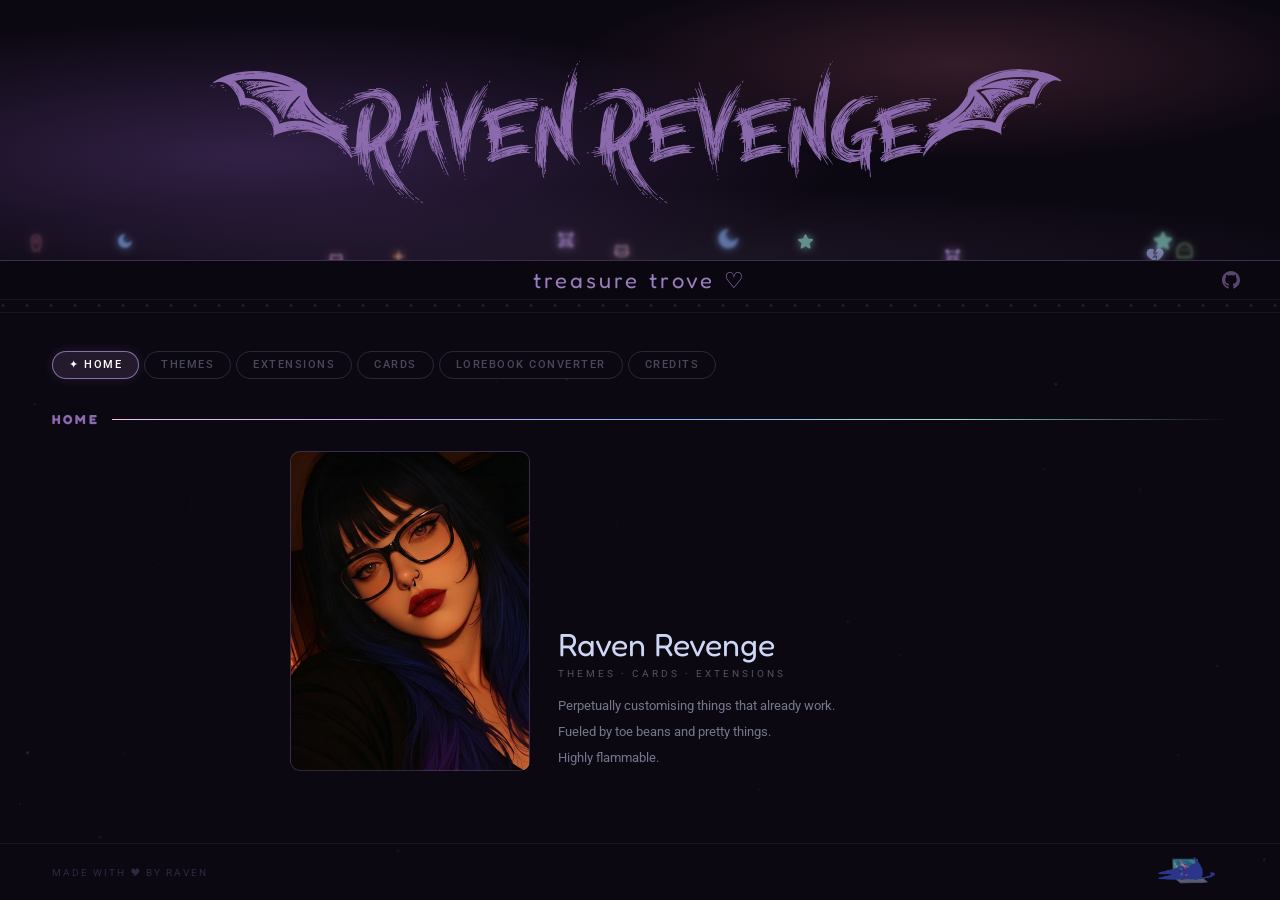
==== index.html @ 283c8314 "Add files via upload" ====
<!DOCTYPE html>
<html lang="en">
<head>
<meta charset="UTF-8">
<meta name="viewport" content="width=device-width, initial-scale=1.0">
<title>Raven Revenge</title>
<link href="https://fonts.googleapis.com/css2?family=Roboto:wght@300;400;500&family=Fredoka+One&display=swap" rel="stylesheet">
  <link rel="stylesheet" href="style.css">
</head>
<body>
<canvas id="bgcanvas" aria-hidden="true"></canvas>
<a href="#main-content" class="skip-link">Skip to content</a>
<div class="page">

  <div class="banner">
    <div class="banner-bg"></div>
    <div id="skull-wrap"></div>
    <div class="banner-title" id="banner-title">(Raven Revenge)<div class="vhs-a" id="bt-vhs-a">(Raven Revenge)</div><div class="vhs-b" id="bt-vhs-b">(Raven Revenge)</div></div>
  </div>

  <div class="namebar">
    <div class="name-title">treasure trove ♡</div>
    <div class="name-socials">
      <a href="https://github.com/ravenrevenge" target="_blank" title="GitHub" aria-label="GitHub">
        <svg xmlns="http://www.w3.org/2000/svg" width="18" height="18" viewBox="0 0 24 24" fill="currentColor"><path d="M12 0c-6.626 0-12 5.373-12 12 0 5.302 3.438 9.8 8.207 11.387.599.111.793-.261.793-.577v-2.234c-3.338.726-4.033-1.416-4.033-1.416-.546-1.387-1.333-1.756-1.333-1.756-1.089-.745.083-.729.083-.729 1.205.084 1.839 1.237 1.839 1.237 1.07 1.834 2.807 1.304 3.492.997.107-.775.418-1.305.762-1.604-2.665-.305-5.467-1.334-5.467-5.931 0-1.311.469-2.381 1.236-3.221-.124-.303-.535-1.524.117-3.176 0 0 1.008-.322 3.301 1.23.957-.266 1.983-.399 3.003-.404 1.02.005 2.047.138 3.006.404 2.291-1.552 3.297-1.23 3.297-1.23.653 1.653.242 2.874.118 3.176.77.84 1.235 1.911 1.235 3.221 0 4.609-2.807 5.624-5.479 5.921.43.372.823 1.102.823 2.222v3.293c0 .319.192.694.801.576 4.765-1.589 8.199-6.086 8.199-11.386 0-6.627-5.373-12-12-12z"/></svg>
      </a>
    </div>
  </div>

  <div class="dots"></div>

  <main id="main-content">
    <div class="tabs">
      <button class="tab-btn active" onclick="go('home',this)" aria-current="page">✦ Home</button>
      <button class="tab-btn" onclick="go('themes',this)">Themes</button>
      <button class="tab-btn" onclick="go('extensions',this)">Extensions</button>
      <button class="tab-btn" onclick="go('cards',this)">Cards</button>
      <a class="tab-btn" href="https://ravenrevenge.github.io/lorebook-converter" target="_blank">Lorebook Converter</a>
      <button class="tab-btn" onclick="go('credits',this)">Credits</button>
    </div>
    <select class="tab-select" onchange="goSelect(this)" aria-label="Navigation">
      <option value="home">✦ home</option>
      <option value="themes">Themes</option>
      <option value="extensions">Extensions</option>
      <option value="cards">Cards</option>
      <option value="credits">Credits</option>
    </select>

    <!-- HOME -->
    <div class="tab-panel active" id="p-home">
      <div class="sh"><h2>home</h2><div class="sh-line"></div></div>
      <div class="home-wrap">
        <div class="home-avatar-ph"></div>
        <div>
          <div class="home-name">Raven Revenge</div>
          <div class="home-sub">themes · cards · extensions</div>
          <div class="home-body">
            Perpetually customising things that already work.<br>
            Fueled by toe beans and pretty things.<br>
            Highly flammable.
          </div>
        </div>
      </div>
    </div>

    <!-- THEMES -->
    <div class="tab-panel" id="p-sillytavern">
      <div class="sh"><h2>themes</h2><div class="sh-line"></div></div>
      <div class="gallery">
        <div class="gc-wrap">
          <div class="gc">
            <div class="gc-img-wrap"><img class="gc-img" src="assets/screenshots/purple-clouds.png" alt="Purple Clouds theme screenshot" onerror="this.parentElement.innerHTML='<div class=gc-empty>🌸</div>'" alt="Purple Clouds"></div>
            <div class="gc-body">
              <div class="gc-name">Purple Clouds</div>
              <div class="gc-desc">Inspired by Sailor Moon and purple tones.</div>
              <div class="gc-foot"><a class="gc-link" href="https://github.com/ravenrevenge/SillyTavern-PurpleCloudsTheme" target="_blank">github ↗</a></div>
            </div>
          </div>
        </div>
        <div class="gc-wrap">
          <div class="gc">
            <div class="gc-img-wrap"><img class="gc-img" src="assets/screenshots/catppuccin-nights.png" alt="Purple Clouds theme screenshot" onerror="this.parentElement.innerHTML='<div class=gc-empty>🌙</div>'" alt="Catppuccin Nights"></div>
            <div class="gc-body">
              <div class="gc-name">Catppuccin Nights</div>
              <div class="gc-desc">Dark theme based on Catppuccin Mocha colours.</div>
              <div class="gc-foot"><a class="gc-link" href="https://github.com/ravenrevenge/SillyTavern-CatppuccinNightsTheme" target="_blank">github ↗</a></div>
            </div>
          </div>
        </div>
        <div class="gc-wrap">
          <div class="gc">
            <div class="gc-empty">🩸</div>
            <div class="gc-body">
              <div class="gc-name">Bloody Valentine</div>
              <div class="gc-desc">Goth theme based on burgundy and deep purple colours.</div>
            </div>
          </div>
        </div>
      </div>
    </div>

    <!-- EXTENSIONS -->
    <div class="tab-panel" id="p-extensions">
      <div class="sh"><h2>extensions</h2><div class="sh-line"></div></div>
      <div class="gallery">
        <div class="gc-wrap">
          <div class="gc">
            <div class="gc-img-wrap"><img class="gc-img" src="assets/screenshots/avatar-banner.png" alt="Avatar Banner extension screenshot" onerror="this.parentElement.innerHTML='<div class=gc-empty>🖼</div>'" alt="Avatar Banner"></div>
            <div class="gc-body">
              <div class="gc-name">Avatar Banner</div>
              <div class="gc-desc">Add custom banner images to character avatars in chat.</div>
              <div class="gc-foot"><a class="gc-link" href="https://github.com/ravenrevenge/SillyTavern-AvatarBanner" target="_blank">github ↗</a></div>
            </div>
          </div>
        </div>
        <div class="gc-wrap">
          <div class="gc">
            <div class="gc-img-wrap"><img class="gc-img" src="assets/screenshots/character-name.png" alt="Character Name extension screenshot" onerror="this.parentElement.innerHTML='<div class=gc-empty>✏️</div>'" alt="Character Name"></div>
            <div class="gc-body">
              <div class="gc-name">Character Name</div>
              <div class="gc-desc">Customize character names in chat and the {{char}} macro.</div>
              <div class="gc-foot"><a class="gc-link" href="https://github.com/ravenrevenge/SillyTavern-CharacterName" target="_blank">github ↗</a></div>
            </div>
          </div>
        </div>
      </div>
    </div>

    <!-- CARDS -->
    <div class="tab-panel" id="p-cards">
      <div class="sh"><h2>Cards</h2><div class="sh-line"></div></div>
      <div class="soon"><span>💀</span>coming soon.</div>
    </div>

    <!-- CREDITS -->
    <div class="tab-panel" id="p-credits">
      <div class="sh"><h2>credits</h2><div class="sh-line"></div></div>
      <div class="home-wrap">
        <ul class="home-body">
          <li>Font Nightcode from Dafont</li>
          
        </ul>
      </div>
    </div>

  </main>

  <footer>
    <span class="foot-t">made with 🎔 by Raven</span>
    <div class="foot-gif"><img src="assets/src/Cat%20Computer%20Sticker%20by%20Fern.gif" onerror="this.style.display='none'" alt=""></div>
  </footer>

</div>
  <script src="script.js"></script>
</body>
</html>
---- style.css ----
.skip-link{position:absolute;top:-100%;left:0;padding:8px 16px;background:var(--mauve);color:#0c0812;font-size:14px;z-index:9999;border-radius:0 0 8px 0;}
.skip-link:focus{top:0;}

@font-face {
  font-family: 'Nightcore';
  src: url('assets/src/Nightcore.ttf') format('truetype');
}
@property --a { syntax: '<angle>'; initial-value: 0deg; inherits: false; }
*,*::before,*::after{box-sizing:border-box;margin:0;padding:0}
img{display:block;max-width:100%}
a{color:inherit;text-decoration:none}
button{cursor:pointer;background:none;border:none;font:inherit;color:inherit}

:root{
  --bg:#0c0812;--bg2:#130f1e;--bg3:#1a1428;
  --mauve:#cba6f7;
  --teal:#94e2d5;
  --text:#cdd6f4;
}

html,body{min-height:100%;background:var(--bg);cursor:url("data:image/svg+xml,%3Csvg xmlns='http://www.w3.org/2000/svg' width='20' height='20' viewBox='0 0 20 20'%3E%3Ccircle cx='10' cy='10' r='4' fill='%23cba6f7' opacity='.7'/%3E%3C/svg%3E") 10 10, crosshair;}
body{font-family:'Roboto',sans-serif;color:var(--text);overflow-x:hidden;}

@keyframes border-spin{to{--a:360deg}}
@keyframes bgpulse{from{opacity:.6}to{opacity:1}}
@keyframes panelin{from{opacity:0;transform:translateY(6px)}to{opacity:1;transform:translateY(0)}}


@keyframes tab-bounce{0%,100%{transform:scale(1)}40%{transform:scale(.94)}70%{transform:scale(1.04)}}
@keyframes skullfloat{0%{transform:translateY(0) rotate(-8deg);opacity:0}10%{opacity:.7}90%{opacity:.5}100%{transform:translateY(-90px) rotate(8deg);opacity:0}}

#bgcanvas{position:fixed;inset:0;z-index:0;pointer-events:none;}
.page{position:relative;z-index:1;display:flex;flex-direction:column;min-height:100vh;}

/* BANNER */
.banner{
  position:relative;width:100%;height:clamp(160px,22vw,260px);
  overflow:hidden;background:var(--bg);flex-shrink:0;
  display:flex;align-items:center;justify-content:center;
}
.banner-bg{
  position:absolute;inset:0;
  background:
    radial-gradient(ellipse 70% 80% at 20% 60%, rgba(122,79,168,0.35) 0%, transparent 65%),
    radial-gradient(ellipse 50% 60% at 75% 25%, rgba(196,96,122,0.22) 0%, transparent 60%),
    radial-gradient(ellipse 80% 40% at 50% 100%, rgba(180,143,216,0.1) 0%, transparent 70%);
  animation:bgpulse 8s ease-in-out infinite alternate;
}
#skull-wrap{position:absolute;inset:0;pointer-events:none;overflow:hidden;}
.banner-title{
  position:relative;z-index:2;
  font-family:'Nightcore',sans-serif;
  font-size:clamp(3.5rem,10vw,6rem);
  color:#8b6aad;
  pointer-events:none;
  letter-spacing:2px;
}
.banner-title .vhs-a,
.banner-title .vhs-b{
  position:absolute;inset:0;
  font-family:'Nightcore',sans-serif;
  font-size:inherit;letter-spacing:2px;
  pointer-events:none;
  opacity:0;
  text-align:center;
}
.banner-title .vhs-a{color:#cba6f7;}
.banner-title .vhs-b{color:#94e2d5;}
@keyframes vhs-a{
  0%  {opacity:1;clip-path:polygon(0 15%,100% 15%,100% 38%,0 38%);transform:translateX(-7px)}
  33% {opacity:1;clip-path:polygon(0 62%,100% 62%,100% 82%,0 82%);transform:translateX(5px)}
  66% {opacity:1;clip-path:polygon(0 30%,100% 30%,100% 50%,0 50%);transform:translateX(-4px)}
  100%{opacity:0;clip-path:polygon(0 0,100% 0,100% 100%,0 100%);transform:translate(0)}
}
@keyframes vhs-b{
  0%  {opacity:1;clip-path:polygon(0 38%,100% 38%,100% 62%,0 62%);transform:translateX(7px)}
  33% {opacity:1;clip-path:polygon(0 10%,100% 10%,100% 28%,0 28%);transform:translateX(-5px)}
  66% {opacity:1;clip-path:polygon(0 55%,100% 55%,100% 75%,0 75%);transform:translateX(4px)}
  100%{opacity:0;clip-path:polygon(0 0,100% 0,100% 100%,0 100%);transform:translate(0)}
}
.banner-title .vhs-a.go{animation:vhs-a 0.7s ease-out forwards;}
.banner-title .vhs-b.go{animation:vhs-b 0.7s ease-out forwards;}

/* NAMEBAR */
.namebar{
  display:flex;
  align-items:center;
  padding:10px clamp(14px,4vw,40px);
  background:rgba(12,8,18,.98);
  border-top:1px solid rgba(203,166,247,.25);
  border-bottom:1px solid rgba(203,166,247,.08);
  flex-shrink:0;
  position:relative;
}
.name-title{
  position:absolute;
  left:50%;
  transform:translateX(-50%);
  font-family:'Fredoka One',cursive;
  font-size:clamp(1rem,2.5vw,1.375rem);
  letter-spacing:3px;
  color:rgba(203,166,247,.75);
  white-space:nowrap;
}

.name-socials{
  display:flex;
  gap:14px;
  align-items:center;
  margin-left:auto;
}

.name-socials a{
  color:rgba(203,166,247,.4);
  display:flex;
  align-items:center;
  transition:color .18s;
}

.name-socials a:hover{
  color:var(--mauve);
}

/* DOTS */
.dots{
  height:13px;
  background:var(--bg);
  border-bottom:1px solid rgba(203,166,247,.07);
  overflow:hidden;
  position:relative;
  flex-shrink:0;
}

.dots::after{
  content:'✦ · ✦ · ✦ · ✦ · ✦ · ✦ · ✦ · ✦ · ✦ · ✦ · ✦ · ✦ · ✦ · ✦ · ✦ · ✦ · ✦ · ✦ · ✦ · ✦ · ✦ · ✦ · ✦ · ✦ · ✦ · ✦ · ✦ · ✦ · ✦ · ✦ · ✦ · ✦ · ✦ · ✦ · ✦ · ✦ · ✦ · ✦ · ✦ · ✦ · ✦ · ✦ · ✦ · ✦ · ✦ · ✦ · ✦ · ✦ · ✦ · ✦ · ✦ · ✦ · ✦ · ✦ · ✦ · ✦ · ✦ · ✦ · ✦ · ✦ · ✦ · ✦ · ✦ · ✦ · ✦ · ✦ · ✦ ·';
  position:absolute;
  top:50%;
  left:0;
  transform:translateY(-50%);
  font-size:7px;
  letter-spacing:3px;
  color:rgba(203,166,247,.14);
  white-space:nowrap;
}

/* MAIN */
main{
  flex:1;
  padding:clamp(20px,3vw,40px) clamp(16px,5vw,52px);
}

/* TABS */
.tabs{
  display:flex;
  gap:5px;
  flex-wrap:wrap;
  margin-bottom:clamp(18px,3vw,32px);
}

.tab-select{
  display:none;
  width:100%;
  margin-bottom:clamp(18px,3vw,32px);
  appearance:none;
  -webkit-appearance:none;
  font-family:'Roboto',sans-serif;
  font-size:11px;
  font-weight:500;
  letter-spacing:1.5px;
  text-transform:uppercase;
  padding:8px 36px 8px 16px;
  border:1px solid rgba(203,166,247,0.6);
  border-radius:20px;
  color:#fff;
  background:rgba(203,166,247,0.12) url("data:image/svg+xml,%3Csvg xmlns='http://www.w3.org/2000/svg' width='12' height='12' viewBox='0 0 24 24'%3E%3Cpath fill='%23cba6f7' d='M7 10l5 5 5-5z'/%3E%3C/svg%3E") no-repeat right 12px center;
  cursor:pointer;
  box-shadow:0 0 12px rgba(203,166,247,0.12);
}

@media(max-width:540px){
  .tabs{
    display:none;
  }

  .tab-select{
    display:block;
  }
}

.tab-btn{
  font-family:'Roboto',sans-serif;
  font-size:11px;
  font-weight:500;
  letter-spacing:1.5px;
  text-transform:uppercase;
  padding:6px 16px 7px;
  border:1px solid rgba(203,166,247,.18);
  border-radius:20px;
  color:rgba(186,194,222,.35);
  transition:color .2s,border-color .2s,background .2s,box-shadow .2s;
}

.tab-btn:hover{
  color:rgba(203,166,247,.8);
  border-color:rgba(203,166,247,.4);
}

.tab-btn.active{
  color:#fff;
  border-color:rgba(203,166,247,.6);
  background:rgba(203,166,247,.12);
  box-shadow:0 0 12px rgba(203,166,247,.12);
}

.tab-btn.bounce{
  animation:tab-bounce .35s ease;
}

/* PANELS */
.tab-panel{
  display:none;
}

.tab-panel.active{
  display:block;
  animation:panelin .3s ease;
}

/* SECTION HEADING */
.sh{
  display:flex;
  align-items:center;
  gap:12px;
  margin-bottom:clamp(14px,2.5vw,24px);
}

.sh h2{
  font-family:'Fredoka One',cursive;font-size:13px;letter-spacing:3px;text-transform:uppercase;
  color:#8b6aad;white-space:nowrap;
}
.sh-line{flex:1;height:1px;background:linear-gradient(90deg,#f5c2e7,#cba6f7,#89b4fa,#94e2d5,rgba(148,226,213,0));}

/* GALLERY */
.gallery{
  display:grid;
  grid-template-columns:repeat(auto-fill,minmax(clamp(180px,28%,260px),1fr));
  gap:clamp(10px,1.8vw,18px);
  margin-bottom:clamp(24px,4vw,40px);
  align-items:start;
}

/* CARD WRAPPER — holds the rainbow border */
.gc-wrap{
  position:relative;border-radius:14px;padding:0;
  background:transparent;
  transition:transform .25s,box-shadow .25s;
  cursor:pointer;
  isolation:isolate;
  height:100%;
}
.gc-wrap::before{
  content:'';position:absolute;inset:-2px;border-radius:16px;
  background:conic-gradient(from var(--a),#f5c2e7,#cba6f7,#89b4fa,#94e2d5,#a6e3a1,#f9e2af,#fab387,#f38ba8,#f5c2e7);
  opacity:0;transition:opacity .3s;
  animation:border-spin 5s linear infinite;
  z-index:-1;
}
.gc-wrap:hover{transform:translateY(-5px);box-shadow:0 12px 36px rgba(203,166,247,.15);}
.gc-wrap:hover::before{opacity:1;}

/* CARD INNER — clips content cleanly */
.gc{
  border-radius:14px;overflow:hidden;
  background:var(--bg2);
  position:relative;
  height:100%;
  display:flex;flex-direction:column;
}

.gc-img-wrap{width:100%;aspect-ratio:16/9;overflow:hidden;background:var(--bg3);}
.gc-img{width:100%;height:100%;object-fit:cover;display:block;filter:saturate(.85);transition:filter .35s,transform .4s;}
.gc-wrap:hover .gc-img{filter:saturate(1.1) brightness(1.05);transform:scale(1.04);}
.gc-empty{
  width:100%;aspect-ratio:16/9;
  background:linear-gradient(135deg,var(--bg3),var(--bg2));
  display:flex;align-items:center;justify-content:center;
  font-size:36px;opacity:.4;transition:opacity .3s;
}
.gc-wrap:hover .gc-empty{opacity:.6;}

.gc-body{padding:12px 14px 12px;flex:1;display:flex;flex-direction:column;}
.gc-name{font-family:'Fredoka One',cursive;font-size:16px;color:#ede0f8;margin-bottom:4px;}
.gc-desc{font-size:12px;line-height:1.7;color:rgba(186,194,222,.55);margin-bottom:10px;}
.gc-foot{display:flex;align-items:center;justify-content:flex-end;margin-top:auto;}
.gc-link{
  font-size:10px;letter-spacing:1.5px;text-transform:uppercase;
  padding:4px 12px;border-radius:10px;
  border:1px solid rgba(245,194,231,.3);color:rgba(245,194,231,.6);
  transition:all .2s;display:inline-block;
  position:static;
}
.gc-link::before{
  content:"";
  position:absolute;
  inset:0;
  z-index:1;
}
.gc-wrap:hover .gc-link{color:#1e1e2e;background:linear-gradient(135deg,#f5c2e7,#b4befe);border-color:transparent;}

/* HOME */
.home-wrap{
  display:grid;
  grid-template-columns:240px 1fr;
  gap:28px;
  align-items: end;
  max-width:700px;
  margin:0 auto;
}

.home-avatar-ph{
  width:100%;
  aspect-ratio:3/4;
  background:var(--bg2);
  background-image: url("assets/src/avatar.png");
  background-size: cover;
  background-position: center;
  background-repeat: no-repeat;
  border:1px solid rgba(203,166,247,.2);
  border-radius:10px;
  display:flex;
  align-items:center;
  justify-content:center;
  font-size:9px;
  letter-spacing:2px;
  text-transform:uppercase;
  color:rgba(203,166,247,.2);
}
.home-name{
  font-family:'Fredoka One', cursive;
  font-size:clamp(1.375rem,3vw,2rem);
  color:var(--text);
  margin-bottom:4px;
}

.home-sub{
  font-size:10px;
  letter-spacing:3px;
  text-transform:uppercase;
  color:rgba(186,194,222,.4);
  margin-bottom:14px;
}

.home-body{
  font-size:13px;
  line-height:2;
  color:rgba(186,194,222,.6);
}

@media(max-width:600px){
  .home-wrap{
    grid-template-columns:1fr;
    gap:16px;
  }
  .home-avatar-ph{
    width:100%;
    aspect-ratio:16/7;
  }
}

/* COMING SOON */
.soon{padding:60px 0;text-align:center;font-family:'Fredoka One',cursive;font-size:20px;color:rgba(203,166,247,.2);letter-spacing:3px;}
.soon span{display:block;font-size:34px;margin-bottom:12px;}

/* FOOTER */
footer{
  padding:10px clamp(16px,5vw,52px);
  border-top:1px solid rgba(203,166,247,.07);
  display:flex;align-items:center;justify-content:space-between;gap:10px;flex-shrink:0;
}
.foot-t{font-size:10px;letter-spacing:2px;text-transform:uppercase;color:rgba(203,166,247,.2);}
.foot-t a{color:rgba(203,166,247,.4);transition:color .2s;}
.foot-t a:hover{color:var(--mauve);}
.foot-gif img{height:36px;width:auto;opacity:.5;}

::-webkit-scrollbar{width:6px;}
::-webkit-scrollbar-track{background:var(--bg);}
::-webkit-scrollbar-thumb{background:rgba(203,166,247,.2);border-radius:3px;}
::-webkit-scrollbar-thumb:hover{background:rgba(203,166,247,.4);}

@media(max-width:540px){.gallery{grid-template-columns:1fr;}}
@media(max-width:360px){.gallery{grid-template-columns:1fr;}}
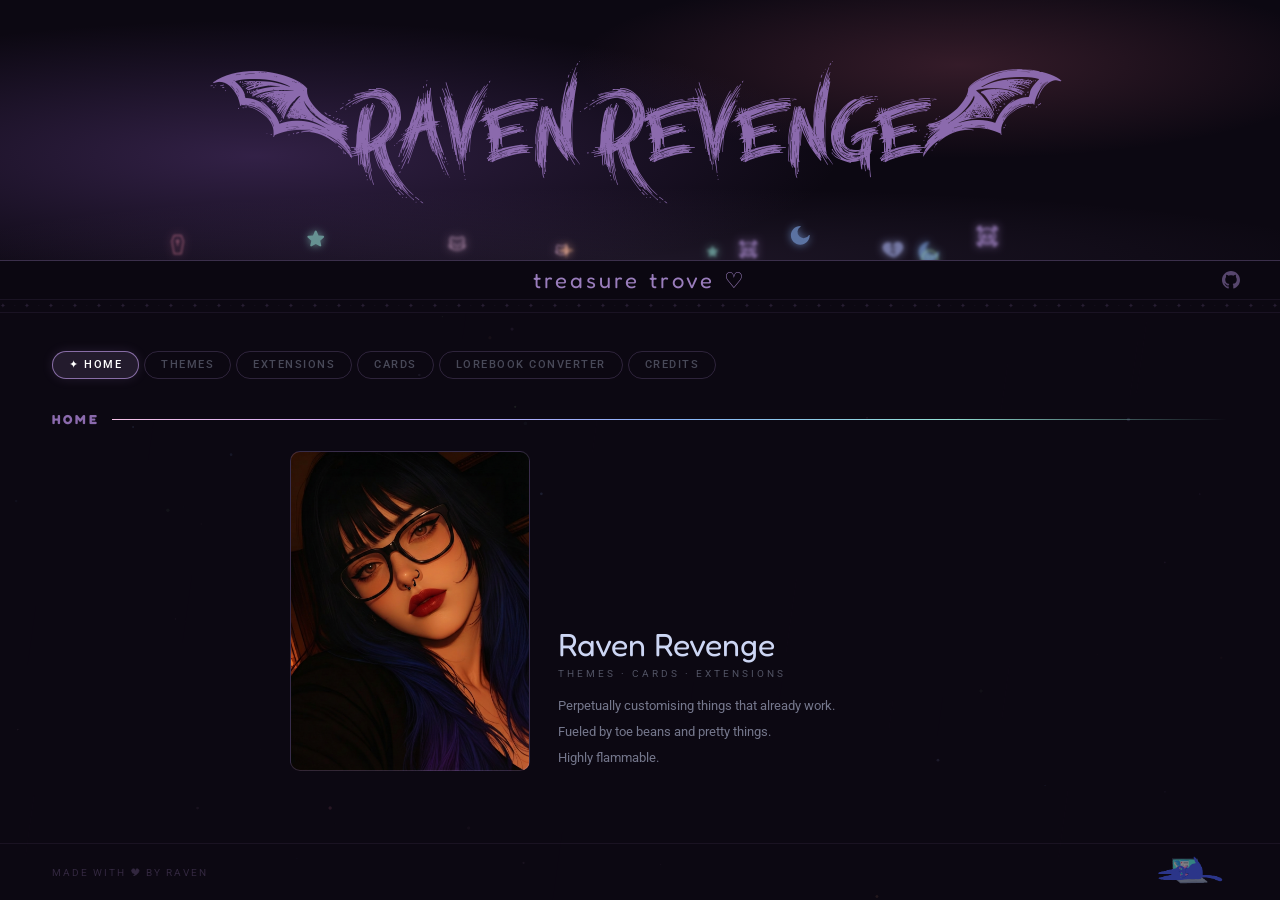
==== commit b0083956: "Update index.html" ====
--- a/index.html
+++ b/index.html
@@ -64,7 +64,7 @@
     </div>
 
     <!-- THEMES -->
-    <div class="tab-panel" id="p-sillytavern">
+    <div class="tab-panel" id="p-themes">
       <div class="sh"><h2>themes</h2><div class="sh-line"></div></div>
       <div class="gallery">
         <div class="gc-wrap">
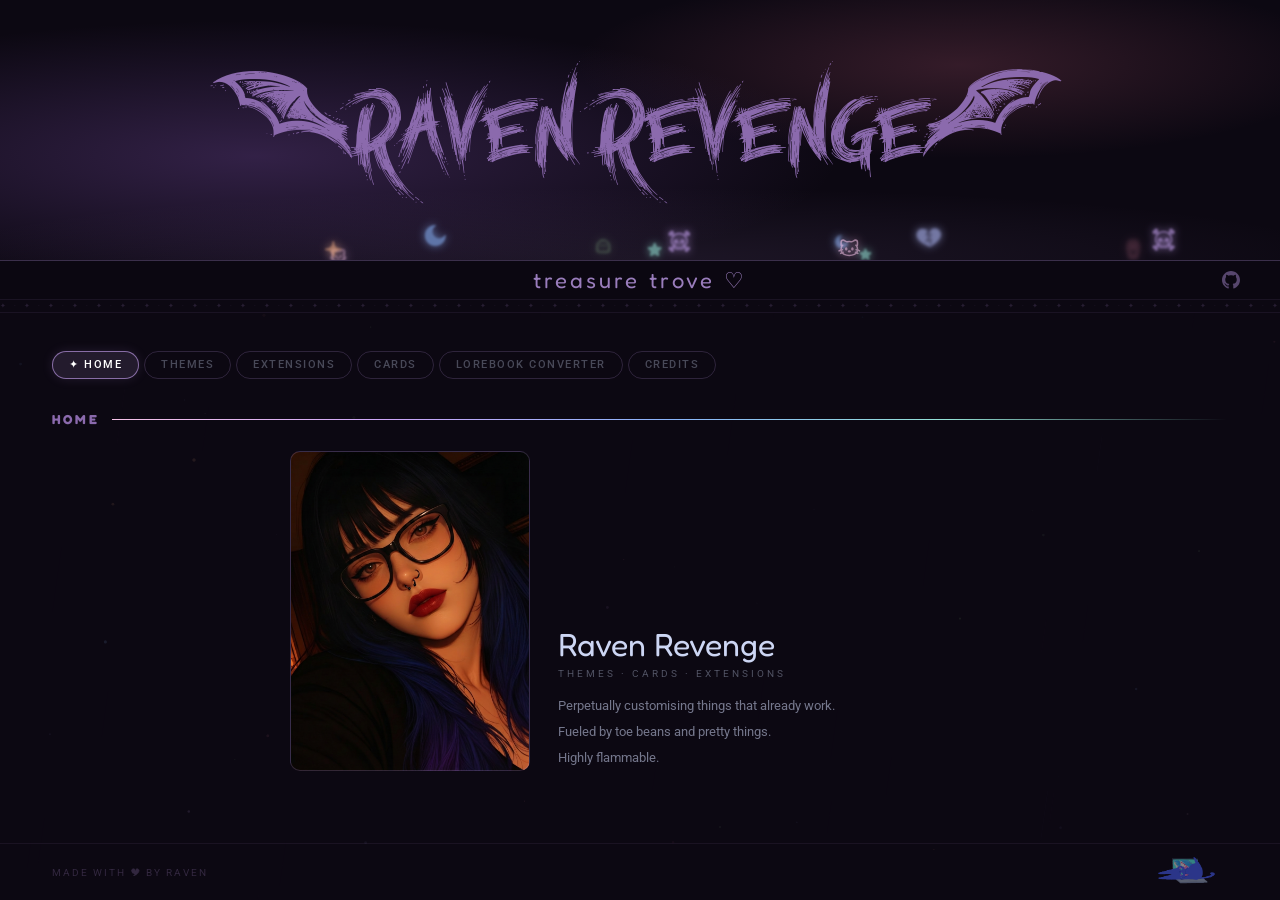
==== commit 873383b5: "Update index.html" ====
--- a/index.html
+++ b/index.html
@@ -79,7 +79,7 @@
         </div>
         <div class="gc-wrap">
           <div class="gc">
-            <div class="gc-img-wrap"><img class="gc-img" src="assets/screenshots/catppuccin-nights.png" alt="Purple Clouds theme screenshot" onerror="this.parentElement.innerHTML='<div class=gc-empty>🌙</div>'" alt="Catppuccin Nights"></div>
+            <div class="gc-img-wrap"><img class="gc-img" src="assets/screenshots/catppuccin-nights.png" alt="Catppuccin Nights theme screenshot" onerror="this.parentElement.innerHTML='<div class=gc-empty>🌙</div>'" alt="Catppuccin Nights"></div>
             <div class="gc-body">
               <div class="gc-name">Catppuccin Nights</div>
               <div class="gc-desc">Dark theme based on Catppuccin Mocha colours.</div>
@@ -89,10 +89,11 @@
         </div>
         <div class="gc-wrap">
           <div class="gc">
-            <div class="gc-empty">🩸</div>
+            <div class="gc-img-wrap"><img class="gc-img" src="assets/screenshots/bloody-valentine.png" alt="Bloody Valentine theme screenshot" onerror="this.parentElement.innerHTML='<div class=gc-empty>🩸</div>'" alt="Bloody Valentine"></div>
             <div class="gc-body">
-              <div class="gc-name">Bloody Valentine</div>
-              <div class="gc-desc">Goth theme based on burgundy and deep purple colours.</div>
+              <div class="gc-name">Catppuccin Nights</div>
+              <div class="gc-desc">Dark theme based on Catppuccin Mocha colours.</div>
+              <div class="gc-foot"><a class="gc-link" href="https://github.com/ravenrevenge/SillyTavern-BloodyValentineTheme" target="_blank">github ↗</a></div>
             </div>
           </div>
         </div>
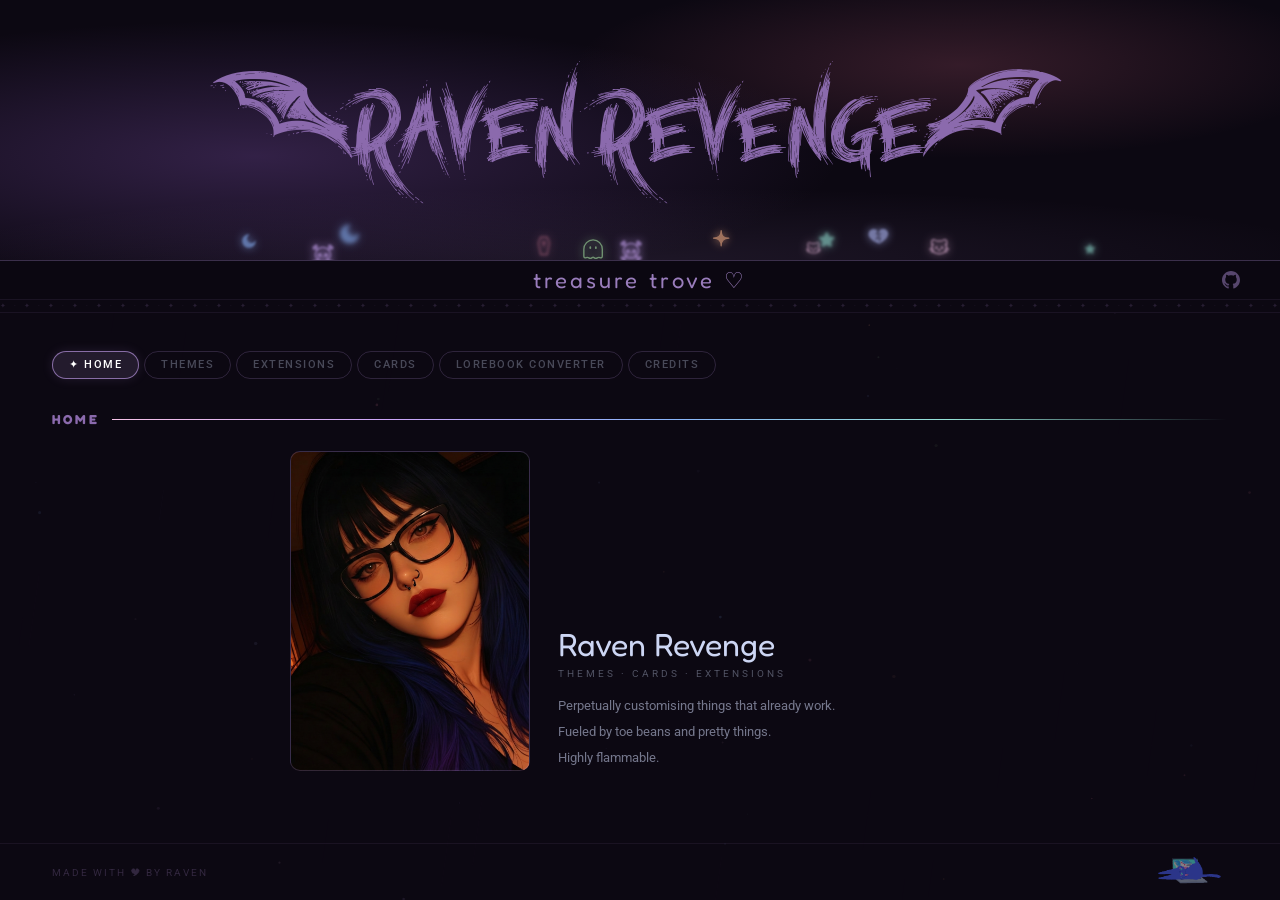
==== commit e5181a90: "Update index.html" ====
--- a/index.html
+++ b/index.html
@@ -91,8 +91,8 @@
           <div class="gc">
             <div class="gc-img-wrap"><img class="gc-img" src="assets/screenshots/bloody-valentine.png" alt="Bloody Valentine theme screenshot" onerror="this.parentElement.innerHTML='<div class=gc-empty>🩸</div>'" alt="Bloody Valentine"></div>
             <div class="gc-body">
-              <div class="gc-name">Catppuccin Nights</div>
-              <div class="gc-desc">Dark theme based on Catppuccin Mocha colours.</div>
+              <div class="gc-name">Bloody Valentine</div>
+              <div class="gc-desc">Goth theme based on burgundy and deep purple colours.</div>
               <div class="gc-foot"><a class="gc-link" href="https://github.com/ravenrevenge/SillyTavern-BloodyValentineTheme" target="_blank">github ↗</a></div>
             </div>
           </div>
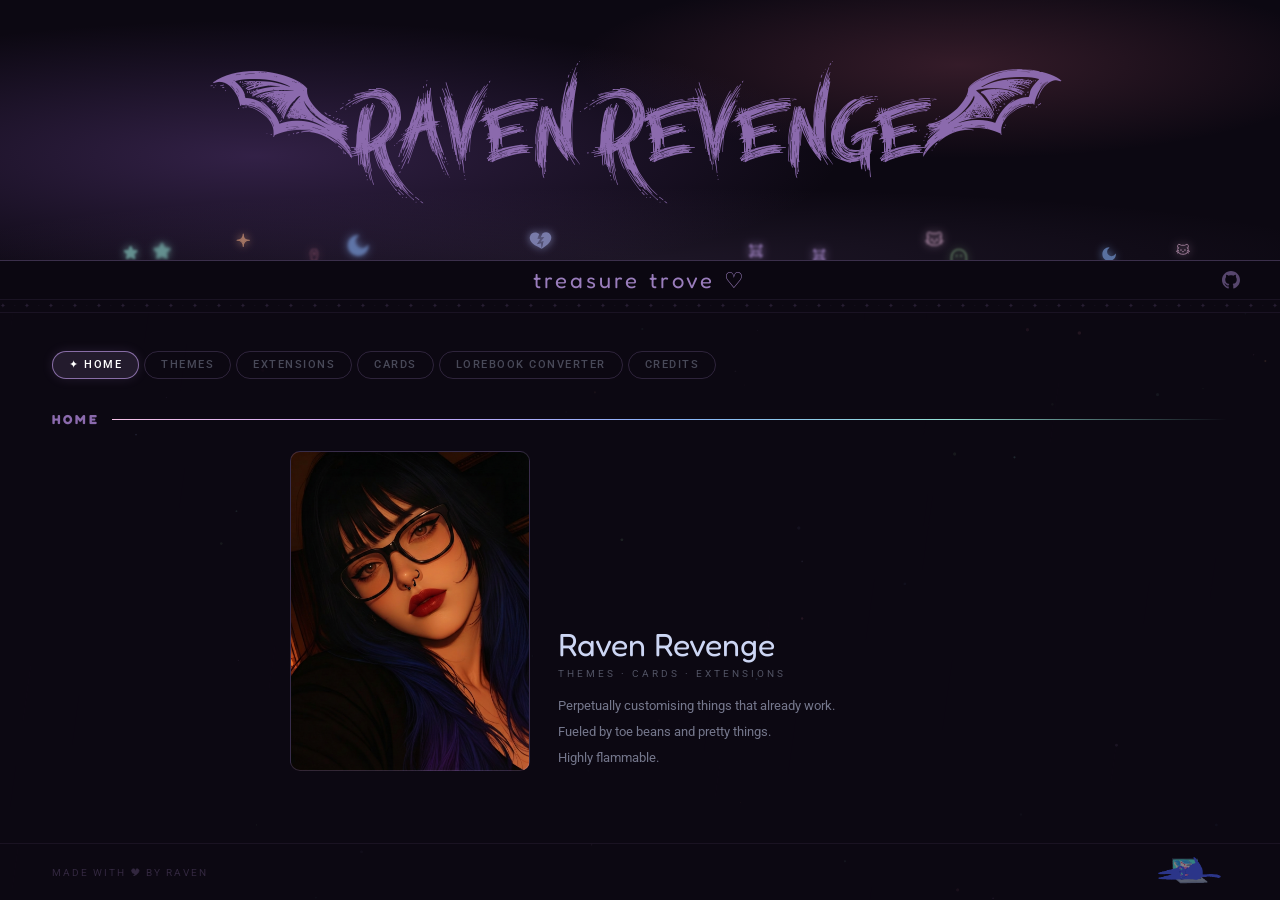
==== commit 678bd7d6: "Add files via upload" ====
--- a/index.html
+++ b/index.html
@@ -35,7 +35,7 @@
       <button class="tab-btn" onclick="go('themes',this)">Themes</button>
       <button class="tab-btn" onclick="go('extensions',this)">Extensions</button>
       <button class="tab-btn" onclick="go('cards',this)">Cards</button>
-      <a class="tab-btn" href="https://ravenrevenge.github.io/lorebook-converter" target="_blank">Lorebook Converter</a>
+      <button class="tab-btn" onclick="go('lorebook',this)">Lorebook Converter</button>
       <button class="tab-btn" onclick="go('credits',this)">Credits</button>
     </div>
     <select class="tab-select" onchange="goSelect(this)" aria-label="Navigation">
@@ -43,6 +43,7 @@
       <option value="themes">Themes</option>
       <option value="extensions">Extensions</option>
       <option value="cards">Cards</option>
+      <option value="lorebook">Lorebook Converter</option>
       <option value="credits">Credits</option>
     </select>
 
@@ -133,6 +134,81 @@
       <div class="soon"><span>💀</span>coming soon.</div>
     </div>
 
+    <!-- LOREBOOK CONVERTER -->
+    <div class="tab-panel" id="p-lorebook">
+      <div class="sh"><h2>Lorebook Converter</h2><div class="sh-line"></div></div>
+      <div class="lorebook-body">
+        <div class="lorebook">
+          <div class="title">Lorebook Converter</div>
+          <div class="subtitle">JanitorAI → SillyTavern Format</div>
+          <div class="tag">v1.0 · ST Compatible</div>
+        </div>
+
+      <div class="container">
+        <div class="card-lorebook">
+          <div class="card-label-lorebook"><span class="step">01</span> Paste your JSON</div>
+          <textarea
+            class="paste-area"
+            id="pasteArea"
+            placeholder='Paste your JanitorAI lorebook JSON here...&#10;&#10;Expected format: [ { "key": [...], "content": "...", ... }, ... ]'
+            spellcheck="false"
+          ></textarea>
+          <div class="paste-footer">
+            <div class="entry-count"><span id="entryCountNum">0</span> entries detected</div>
+            <button class="clear-btn" id="clearBtn">Clear</button>
+          </div>
+        </div>
+
+        <div class="card-lorebook">
+          <div class="card-label-lorebook"><span class="step">02</span> Options</div>
+          <div class="options-grid">
+            <div class="option active" data-opt="matchWholeWords">
+              <div class="option-check"></div>
+              <div>
+                <div class="option-text">Match Whole Words</div>
+                <div class="option-desc">Only trigger on exact words, not partial matches</div>
+              </div>
+            </div>
+            <div class="option active" data-opt="preserveDisabled">
+              <div class="option-check"></div>
+              <div>
+                <div class="option-text">Preserve Disabled</div>
+                <div class="option-desc">Include entries that were turned off in JanitorAI</div>
+              </div>
+            </div>
+            <div class="option active" data-opt="autoSelective">
+              <div class="option-check"></div>
+              <div>
+                <div class="option-text">Auto Selective</div>
+                <div class="option-desc">Require both primary and secondary keys to trigger</div>
+              </div>
+            </div>
+            <div class="option active" data-opt="useProbability">
+              <div class="option-check"></div>
+              <div>
+                <div class="option-text">Use Probability</div>
+                <div class="option-desc">Respect each entry's probability setting</div>
+              </div>
+            </div>
+          </div>
+        </div>
+        <div class="card-lorebook">
+          <div class="card-label-lorebook"><span class="step">03</span> Export</div>
+          <div class="filename-row">
+            <span class="filename-label">filename</span>
+            <input class="filename-input" id="filenameInput" type="text" value="lorebook_sillytavern" spellcheck="false">
+            <span class="filename-ext">.json</span>
+          </div>
+          <button class="convert-btn" id="convertBtn" disabled>Convert &amp; Download</button>
+          <div class="log" id="log"></div>
+          <button class="download-btn" id="downloadBtn">⬇ Download Again</button>
+        </div>
+      </div>
+      <div class="footer">Lorebook Converter · JanitorAI → SillyTavern · paste JSON to begin</div>
+      <script src="converter.js"></script>
+      </div>
+    </div>
+
     <!-- CREDITS -->
     <div class="tab-panel" id="p-credits">
       <div class="sh"><h2>credits</h2><div class="sh-line"></div></div>
--- a/style.css
+++ b/style.css
@@ -1,5 +1,7 @@
 .skip-link{position:absolute;top:-100%;left:0;padding:8px 16px;background:var(--mauve);color:#0c0812;font-size:14px;z-index:9999;border-radius:0 0 8px 0;}
 .skip-link:focus{top:0;}
+
+@import url('https://fonts.googleapis.com/css2?family=Bebas+Neue&Nunito:wght@300;400;500;600;700&family=DM+Mono:wght@300;400;500&display=swap');
 
 @font-face {
   font-family: 'Nightcore';
@@ -50,7 +52,7 @@
 .banner-title{
   position:relative;z-index:2;
   font-family:'Nightcore',sans-serif;
-  font-size:clamp(3.5rem,10vw,6rem);
+  font-size:clamp(3rem,10vw,6rem);
   color:#8b6aad;
   pointer-events:none;
   letter-spacing:2px;
@@ -364,6 +366,7 @@
   .home-avatar-ph{
     width:100%;
     aspect-ratio:16/7;
+    background-position: 0 -110px;
   }
 }
 
@@ -389,3 +392,475 @@
 
 @media(max-width:540px){.gallery{grid-template-columns:1fr;}}
 @media(max-width:360px){.gallery{grid-template-columns:1fr;}}
+
+
+/* LOREBOOK CONVERTER */
+
+:root {
+  --surfaceLorebook: #1e1e2a;
+  --cardLorebook: #222233;
+  --card-hoverLorebook: #272738;
+  --borderLorebook: rgba(255,255,255,0.07);
+  --border-activeLorebook: rgba(255,255,255,0.15);
+
+  --grad-start: #f472b6;
+  --grad-mid: #a78bfa;
+  --grad-end: #60a5fa;
+
+  --accent: #a78bfa;
+  --accent-glow: rgba(167,139,250,0.25);
+  --success: #34d399;
+  --success-glow: rgba(52,211,153,0.2);
+  --error: #f87171;
+
+  --textLorebook: #e2e1f0;
+  --text-muted: #7c7a96;
+  --text-dim: #4a4865;
+
+  --fontLorebook: 'Nunito', sans-serif;
+  --mono: 'DM Mono', monospace;
+  --title: 'Bebas Neue', sans-serif;
+
+  --radius: 16px;
+  --radius-sm: 10px;
+  --shadow-card: 0 2px 12px rgba(0,0,0,0.2);
+}
+
+* { box-sizing: border-box; margin: 0; padding: 0; }
+
+.lorebook-body {
+  color: var(--textLorebook);
+  font-family: var(--fontLorebook);
+  min-height: 100vh;
+  display: flex;
+  flex-direction: column;
+  align-items: center;
+  padding: 48px 20px 64px;
+  position: relative;
+  overflow-x: hidden;
+}
+
+/* ── Header ── */
+.lorebook {
+  text-align: center;
+  margin-bottom: 48px;
+  position: relative;
+  animation: fadeUp 0.6s ease both;
+}
+
+.title {
+  font-family: var(--title);
+  font-size: clamp(32px, 5vw, 62px);
+  font-weight: 700;
+  letter-spacing: 0.2em;
+  background: linear-gradient(135deg, var(--grad-start), var(--grad-mid), var(--grad-end));
+  -webkit-background-clip: text;
+  -webkit-text-fill-color: transparent;
+  background-clip: text;
+  line-height: 1.1;
+}
+
+.subtitle {
+  font-family: var(--mono);
+  font-size: 12px;
+  color: var(--text-muted);
+  margin-top: 10px;
+  letter-spacing: 0.08em;
+}
+
+.tag {
+  display: inline-flex;
+  align-items: center;
+  gap: 6px;
+  margin-top: 14px;
+  padding: 5px 14px;
+  border-radius: 999px;
+  background: rgba(167,139,250,0.12);
+  border: 1px solid rgba(167,139,250,0.25);
+  color: var(--accent);
+  font-family: var(--mono);
+  font-size: 11px;
+  letter-spacing: 0.06em;
+}
+
+.tag::before {
+  content: '';
+  width: 6px;
+  height: 6px;
+  border-radius: 50%;
+  background: var(--accent);
+  box-shadow: 0 0 6px var(--accent);
+  animation: pulse 2s ease infinite;
+}
+
+/* ── Layout ── */
+.container {
+  width: 100%;
+  max-width: 860px;
+  position: relative;
+  z-index: 1;
+  display: flex;
+  flex-direction: column;
+  gap: 14px;
+}
+
+/* ── Cards ── */
+.card-lorebook {
+  background: var(--cardLorebook);
+  border: 1px solid var(--borderLorebook);
+  border-radius: var(--radius);
+  padding: 28px;
+  box-shadow: var(--shadow-card);
+  position: relative;
+  overflow: hidden;
+  animation: fadeUp 0.6s ease both;
+}
+
+.card-lorebook:nth-child(2) { animation-delay: 0.1s; }
+.card-lorebook:nth-child(3) { animation-delay: 0.2s; }
+
+.card::before {
+  content: '';
+  position: absolute;
+  top: 0; left: 0; right: 0;
+  height: 1px;
+  background: linear-gradient(90deg, transparent, rgba(167,139,250,0.4), rgba(244,114,182,0.3), transparent);
+  opacity: 0.7;
+}
+
+.card-label-lorebook {
+  font-family: var(--mono);
+  font-size: 11px;
+  font-weight: 500;
+  color: var(--text-muted);
+  letter-spacing: 0.12em;
+  text-transform: uppercase;
+  margin-bottom: 18px;
+  display: flex;
+  align-items: center;
+  gap: 10px;
+}
+
+.card-label-lorebook .step {
+  background: linear-gradient(135deg, var(--grad-start), var(--grad-mid));
+  -webkit-background-clip: text;
+  -webkit-text-fill-color: transparent;
+  background-clip: text;
+  font-weight: 700;
+}
+
+.card-label-lorebook::after {
+  content: '';
+  flex: 1;
+  height: 1px;
+  background: var(--borderLorebook);
+}
+
+/* ── Paste Area ── */
+.paste-area {
+  width: 100%;
+  min-height: 200px;
+  background: var(--surfaceLorebook);
+  border: 1px solid var(--borderLorebook);
+  border-radius: var(--radius-sm);
+  color: var(--textLorebook);
+  font-family: var(--mono);
+  font-size: 12px;
+  font-weight: 300;
+  line-height: 1.7;
+  padding: 16px 18px;
+  resize: vertical;
+  outline: none;
+  transition: border-color 0.2s, box-shadow 0.2s;
+  caret-color: var(--accent);
+}
+
+.paste-area::placeholder {
+  color: var(--text-dim);
+  line-height: 2;
+}
+
+.paste-area:focus {
+  border-color: rgba(167,139,250,0.4);
+  box-shadow: 0 0 0 3px rgba(167,139,250,0.08);
+}
+
+.paste-footer {
+  display: flex;
+  justify-content: space-between;
+  align-items: center;
+  margin-top: 12px;
+}
+
+.entry-count {
+  font-family: var(--mono);
+  font-size: 11px;
+  color: var(--text-dim);
+  display: flex;
+  align-items: center;
+  gap: 6px;
+}
+
+.entry-count span {
+  color: var(--text-muted);
+  font-weight: 500;
+  transition: color 0.2s;
+}
+
+.clear-btn {
+  background: transparent;
+  border: 1px solid var(--borderLorebook);
+  border-radius: var(--radius-sm);
+  color: var(--text-muted);
+  font-family: var(--mono);
+  font-size: 11px;
+  padding: 5px 14px;
+  cursor: pointer;
+  transition: all 0.15s;
+  letter-spacing: 0.05em;
+}
+
+.clear-btn:hover {
+  border-color: var(--error);
+  color: var(--error);
+  background: rgba(248,113,113,0.06);
+}
+
+/* ── Options Grid ── */
+.options-grid {
+  display: grid;
+  grid-template-columns: 1fr 1fr;
+  gap: 10px;
+}
+
+@media (max-width: 520px) {
+  .options-grid { grid-template-columns: 1fr; }
+}
+
+.option {
+  display: flex;
+  align-items: center;
+  gap: 14px;
+  padding: 14px 16px;
+  background: var(--surfaceLorebook);
+  border: 1px solid var(--borderLorebook);
+  border-radius: var(--radius-sm);
+  cursor: pointer;
+  transition: all 0.2s;
+  user-select: none;
+}
+
+.option:hover {
+  border-color: var(--border-active);
+  background: var(--card-hoverLorebook);
+}
+
+.option.active {
+  border-color: rgba(167,139,250,0.35);
+  background: rgba(167,139,250,0.07);
+}
+
+.option-check {
+  width: 18px;
+  height: 18px;
+  border-radius: 6px;
+  border: 1.5px solid var(--text-dim);
+  display: flex;
+  align-items: center;
+  justify-content: center;
+  flex-shrink: 0;
+  transition: all 0.2s;
+}
+
+.option.active .option-check {
+  background: linear-gradient(135deg, var(--grad-mid), var(--grad-start));
+  border-color: transparent;
+  box-shadow: 0 2px 8px rgba(167,139,250,0.4);
+}
+
+.option.active .option-check::after {
+  content: '✓';
+  font-size: 10px;
+  color: white;
+  font-weight: 700;
+  line-height: 1;
+}
+
+.option-text {
+  font-size: 13px;
+  font-weight: 600;
+  color: var(--textLorebook);
+  letter-spacing: -0.01em;
+}
+
+.option-desc {
+  font-size: 11px;
+  color: var(--text-muted);
+  margin-top: 2px;
+  font-weight: 400;
+  line-height: 1.4;
+}
+
+/* ── Output Section ── */
+.filename-row {
+  display: flex;
+  align-items: center;
+  gap: 10px;
+  margin-bottom: 16px;
+}
+
+.filename-label {
+  font-family: var(--mono);
+  font-size: 11px;
+  color: var(--text-muted);
+  white-space: nowrap;
+}
+
+.filename-input {
+  flex: 1;
+  background: var(--surfaceLorebook);
+  border: 1px solid var(--borderLorebook);
+  border-radius: var(--radius-sm);
+  color: var(--textLorebook);
+  font-family: var(--mono);
+  font-size: 12px;
+  padding: 8px 14px;
+  outline: none;
+  transition: border-color 0.2s, box-shadow 0.2s;
+}
+
+.filename-input:focus {
+  border-color: rgba(167,139,250,0.4);
+  box-shadow: 0 0 0 3px rgba(167,139,250,0.08);
+}
+
+.filename-ext {
+  font-family: var(--mono);
+  font-size: 11px;
+  color: var(--text-dim);
+}
+
+/* ── Convert Button ── */
+.convert-btn {
+  width: 100%;
+  padding: 15px;
+  border: none;
+  border-radius: var(--radius-sm);
+  background: linear-gradient(135deg, var(--grad-start), var(--grad-mid), var(--grad-end));
+  background-size: 200% 200%;
+  color: white;
+  font-family: var(--fontLorebook);
+  font-size: 15px;
+  font-weight: 700;
+  letter-spacing: 0.02em;
+  cursor: pointer;
+  transition: all 0.3s;
+  box-shadow: 0 4px 20px rgba(167,139,250,0.3);
+  animation: gradientShift 4s ease infinite;
+}
+
+.convert-btn:hover:not(:disabled) {
+  transform: translateY(-1px);
+  box-shadow: 0 8px 28px rgba(167,139,250,0.45);
+}
+
+.convert-btn:active:not(:disabled) {
+  transform: translateY(0);
+}
+
+.convert-btn:disabled {
+  background: var(--surfaceLorebook);
+  color: var(--text-dim);
+  cursor: not-allowed;
+  box-shadow: none;
+  animation: none;
+}
+
+/* ── Log ── */
+.log {
+  background: var(--surfaceLorebook);
+  border: 1px solid var(--borderLorebook);
+  border-radius: var(--radius-sm);
+  padding: 14px 16px;
+  font-family: var(--mono);
+  font-size: 12px;
+  line-height: 1.8;
+  max-height: 150px;
+  overflow-y: auto;
+  display: none;
+  margin-top: 12px;
+}
+
+.log.visible { display: block; }
+
+.log-line {
+  display: flex;
+  align-items: baseline;
+  gap: 10px;
+}
+
+.log-line.ok .log-icon { color: var(--success); }
+.log-line.err .log-icon { color: var(--error); }
+.log-line.info .log-icon { color: var(--accent); }
+.log-msg { color: var(--text-muted); }
+
+/* ── Download Button ── */
+.download-btn {
+  width: 100%;
+  padding: 13px;
+  background: transparent;
+  border: 1px solid rgba(52,211,153,0.4);
+  border-radius: var(--radius-sm);
+  color: var(--success);
+  font-family: var(--fontLorebook);
+  font-size: 14px;
+  font-weight: 600;
+  cursor: pointer;
+  transition: all 0.2s;
+  display: none;
+  margin-top: 10px;
+}
+
+.download-btn:hover {
+  background: var(--success-glow);
+  border-color: var(--success);
+  box-shadow: 0 4px 16px var(--success-glow);
+  transform: translateY(-1px);
+}
+
+.download-btn.visible { display: block; }
+
+/* ── Footer ── */
+.footer {
+  font-family: var(--mono);
+  font-size: 10px;
+  color: var(--text-dim);
+  text-align: center;
+  margin-top: 40px;
+  letter-spacing: 0.1em;
+  position: relative;
+  z-index: 1;
+}
+
+/* ── Scrollbar ── */
+::-webkit-scrollbar { width: 4px; }
+::-webkit-scrollbar-track { background: transparent; }
+::-webkit-scrollbar-thumb { background: var(--border-active); border-radius: 2px; }
+
+/* ── Animations ── */
+@keyframes fadeUp {
+  from { opacity: 0; transform: translateY(16px); }
+  to { opacity: 1; transform: translateY(0); }
+}
+
+@keyframes pulse {
+  0%, 100% { opacity: 1; }
+  50% { opacity: 0.4; }
+}
+
+@keyframes gradientShift {
+  0% { background-position: 0% 50%; }
+  50% { background-position: 100% 50%; }
+  100% { background-position: 0% 50%; }
+}
+
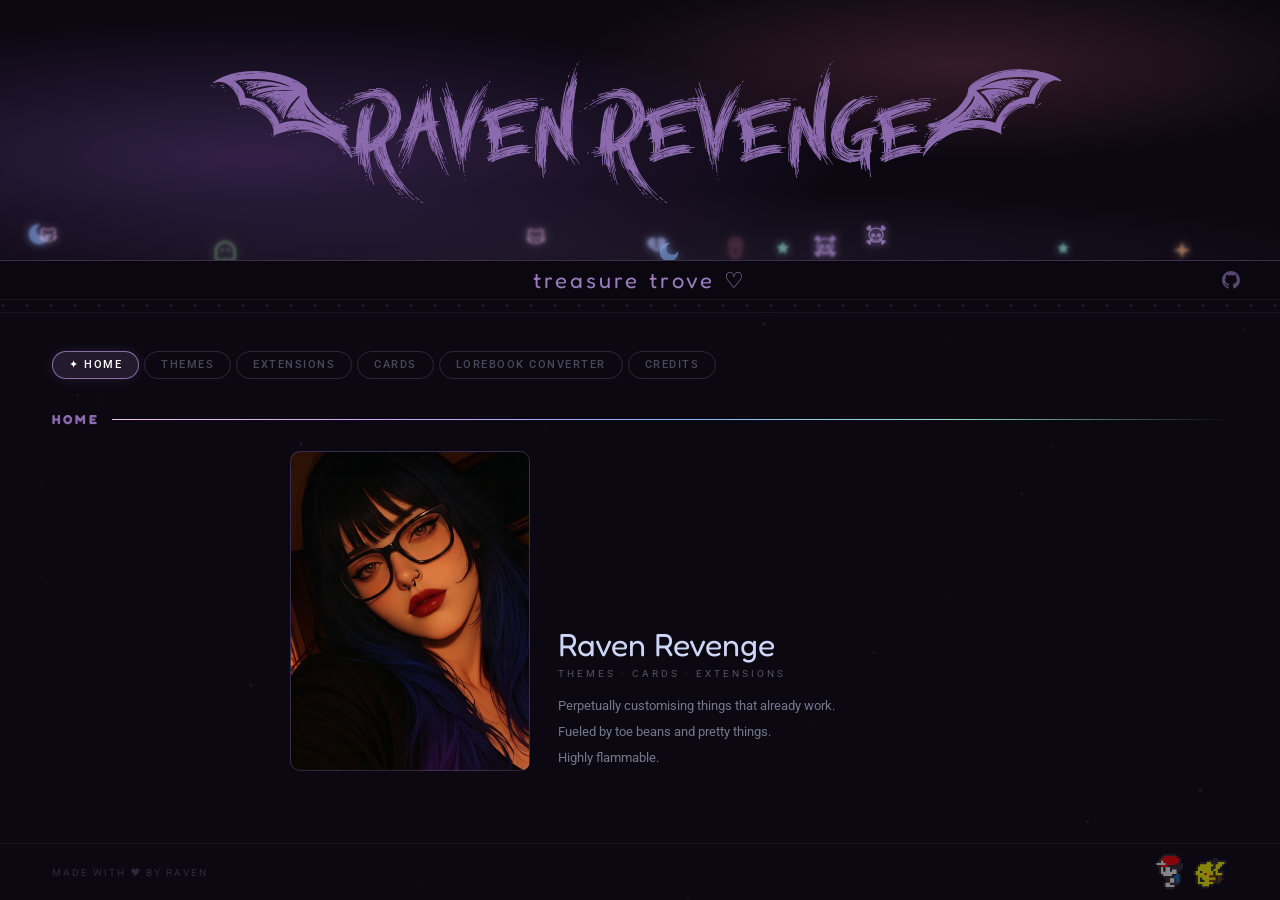
==== commit 6578b3dc: "Update index.html" ====
--- a/index.html
+++ b/index.html
@@ -224,7 +224,7 @@
 
   <footer>
     <span class="foot-t">made with 🎔 by Raven</span>
-    <div class="foot-gif"><img src="assets/src/Cat%20Computer%20Sticker%20by%20Fern.gif" onerror="this.style.display='none'" alt=""></div>
+    <div class="foot-gif"><img src="assets/src/pkmn.gif" onerror="this.style.display='none'" alt=""></div>
   </footer>
 
 </div>
--- a/style.css
+++ b/style.css
@@ -52,7 +52,7 @@
 .banner-title{
   position:relative;z-index:2;
   font-family:'Nightcore',sans-serif;
-  font-size:clamp(3rem,10vw,6rem);
+  font-size:clamp(2.8rem,10vw,6rem);
   color:#8b6aad;
   pointer-events:none;
   letter-spacing:2px;
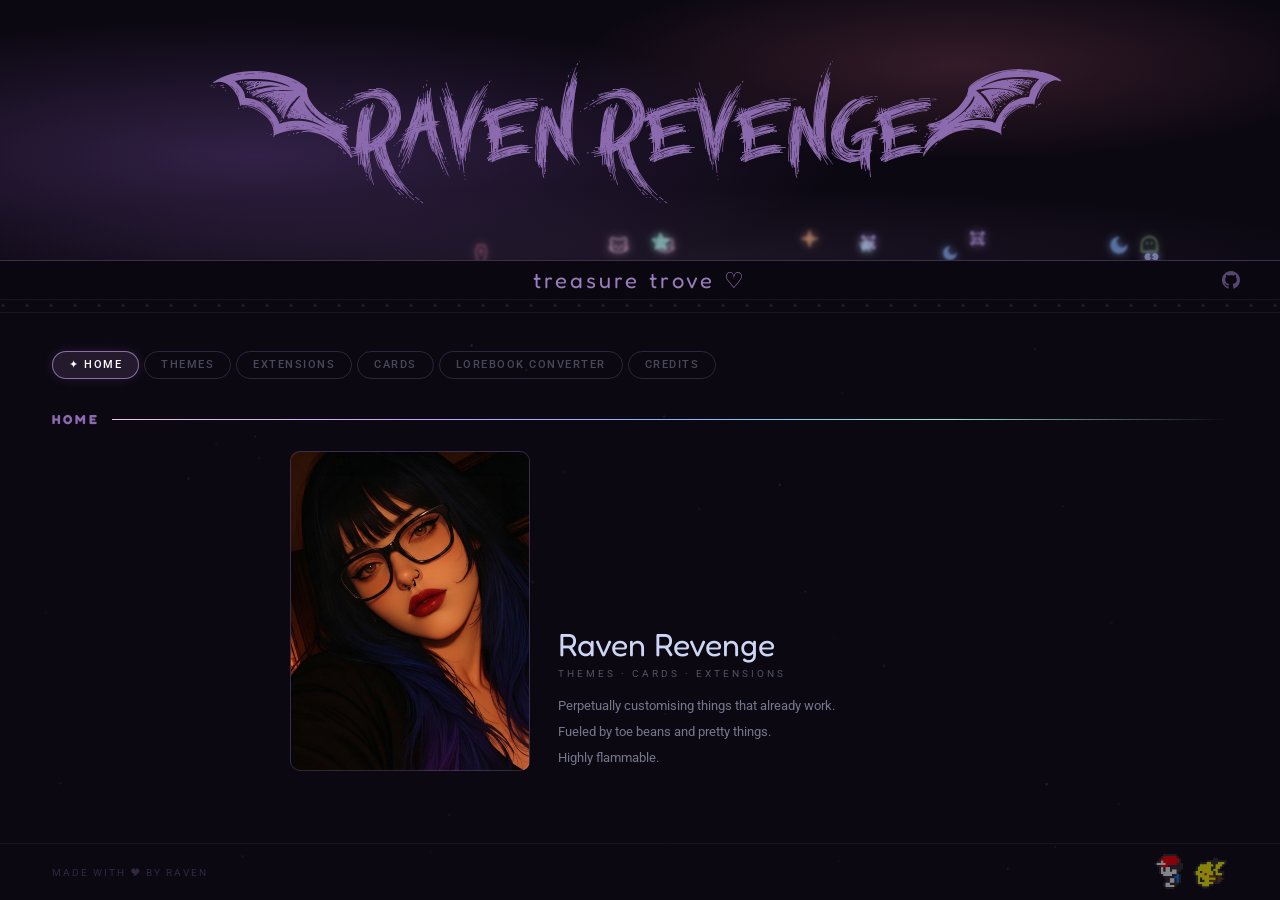
==== commit 42c640e2: "Update index.html" ====
--- a/index.html
+++ b/index.html
@@ -39,7 +39,7 @@
       <button class="tab-btn" onclick="go('credits',this)">Credits</button>
     </div>
     <select class="tab-select" onchange="goSelect(this)" aria-label="Navigation">
-      <option value="home">✦ home</option>
+      <option value="home">✦ Home</option>
       <option value="themes">Themes</option>
       <option value="extensions">Extensions</option>
       <option value="cards">Cards</option>
@@ -115,16 +115,6 @@
             </div>
           </div>
         </div>
-        <div class="gc-wrap">
-          <div class="gc">
-            <div class="gc-img-wrap"><img class="gc-img" src="assets/screenshots/character-name.png" alt="Character Name extension screenshot" onerror="this.parentElement.innerHTML='<div class=gc-empty>✏️</div>'" alt="Character Name"></div>
-            <div class="gc-body">
-              <div class="gc-name">Character Name</div>
-              <div class="gc-desc">Customize character names in chat and the {{char}} macro.</div>
-              <div class="gc-foot"><a class="gc-link" href="https://github.com/ravenrevenge/SillyTavern-CharacterName" target="_blank">github ↗</a></div>
-            </div>
-          </div>
-        </div>
       </div>
     </div>
 
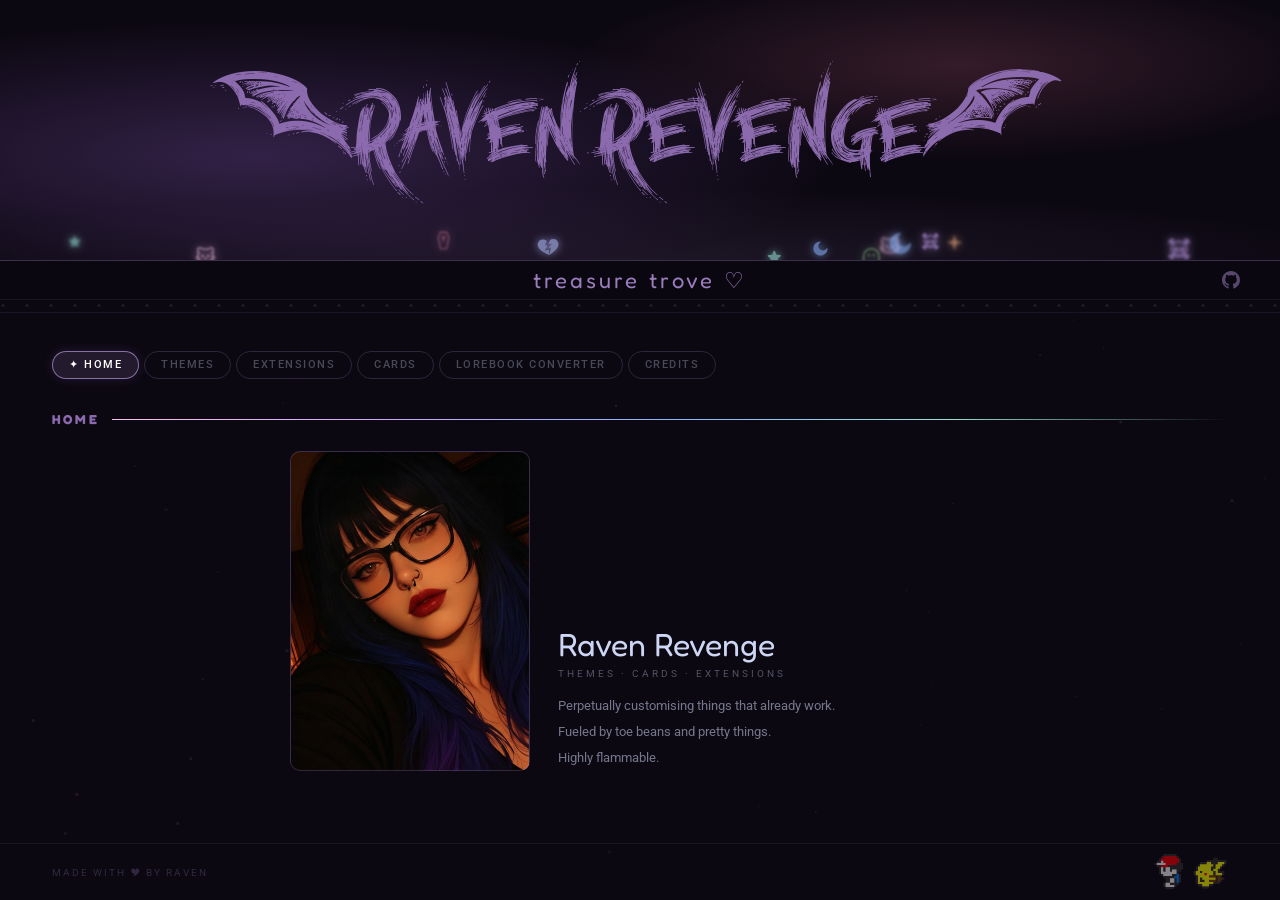
==== commit e22cbc08: "Update index.html" ====
--- a/index.html
+++ b/index.html
@@ -115,6 +115,16 @@
             </div>
           </div>
         </div>
+        <div class="gc-wrap">
+          <div class="gc">
+            <div class="gc-img-wrap"><img class="gc-img" src="assets/screenshots/chat-recap.png" alt="Chat Recap extension screenshot" onerror="this.parentElement.innerHTML='<div class=gc-empty>🖼</div>'" alt="Chat Recap"></div>
+            <div class="gc-body">
+              <div class="gc-name">Chat Recap</div>
+              <div class="gc-desc">Shows a 'Where you left off' recap popup when you return to a chat after being away.</div>
+              <div class="gc-foot"><a class="gc-link" href="https://github.com/ravenrevenge/SillyTavern-ChatRecap" target="_blank">github ↗</a></div>
+            </div>
+          </div>
+        </div>
       </div>
     </div>
 
